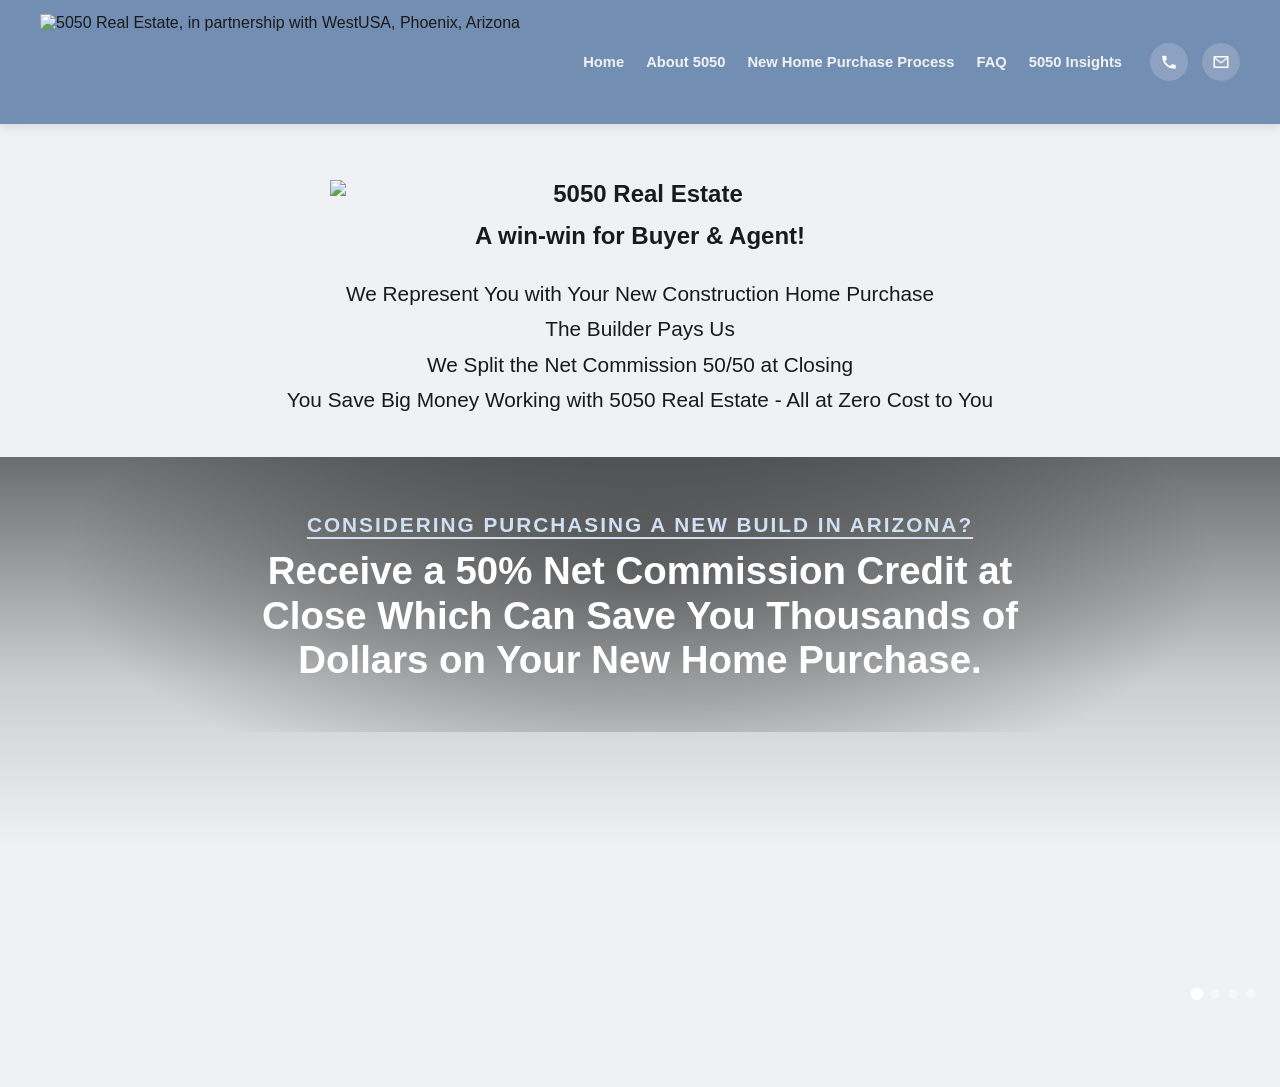
==== index.html @ 5b969cb0 "Add files via upload" ====
<!DOCTYPE html>
<html lang="en">
<head>
<meta charset="UTF-8">
<meta name="viewport" content="width=device-width, initial-scale=1.0">
<title>5050 Real Estate | Save Thousands on Your New Construction Home | Phoenix, AZ</title>
<meta name="description" content="5050 Real Estate helps Phoenix-area buyers save thousands on new construction homes. Full-time, local, and always available.">
<style>
  :root {
    --brand-blue: #728EB2;
    --brand-blue-dark: #56728F;
    --headline-blue: #718EB0;
    --subtext-blue: #7A93B5;
    --cta-red: #C42A22;
    --cta-red-dark: #A32219;
    --ink: #1A1A1A;
    --white: #FFFFFF;
    --page-bg: #EFF1F4;
    --max-width: 1240px;
  }

  * { box-sizing: border-box; margin: 0; padding: 0; }

  body {
    font-family: 'Segoe UI', Arial, Helvetica, sans-serif;
    color: var(--ink);
    background: var(--page-bg);
  }

  a { text-decoration: none; color: inherit; }

  /* ---------- HEADER ---------- */
  .header-wrap {
    padding: 0;
  }

  header {
    max-width: none;
    margin: 0;
    background: var(--brand-blue);
    border-radius: 0;
    display: flex;
    align-items: center;
    justify-content: space-between;
    padding: 14px 40px;
    box-shadow: 0 2px 10px rgba(0,0,0,0.12);
  }

  .logo-block img.badge {
    height: 96px;
    display: block;
  }

  .header-right {
    display: flex;
    align-items: center;
    gap: 28px;
  }

  nav {
    display: flex;
    gap: 22px;
    font-size: 0.92rem;
    font-weight: 700;
    color: var(--white);
    flex-wrap: wrap;
  }

  nav a { white-space: nowrap; opacity: 0.9; transition: opacity 0.2s; }
  nav a:hover, nav a:focus-visible { opacity: 1; text-decoration: underline; }

  .contact-icons {
    display: flex;
    gap: 14px;
  }

  .contact-icons a {
    width: 38px;
    height: 38px;
    border-radius: 50%;
    background: rgba(255,255,255,0.18);
    display: flex;
    align-items: center;
    justify-content: center;
    transition: background 0.2s;
  }

  .contact-icons a:hover, .contact-icons a:focus-visible {
    background: rgba(255,255,255,0.32);
  }

  .contact-icons svg {
    width: 18px;
    height: 18px;
    fill: var(--white);
  }

  /* ---------- HERO HEADLINE ---------- */
  .hero-text {
    max-width: var(--max-width);
    margin: 56px auto 40px;
    text-align: center;
    padding: 0 20px;
  }

  h1 img.wordmark {
    max-width: min(100%, 620px);
    height: auto;
    display: block;
    margin: 0 auto;
  }

  .hero-subline {
    margin-top: 14px;
    font-size: clamp(1.1rem, 2.4vw, 1.5rem);
    color: var(--ink);
    font-weight: 700;
  }

  .hero-tagline {
    margin-top: 26px;
    font-size: clamp(1rem, 2vw, 1.3rem);
    color: var(--ink);
    font-weight: 500;
    line-height: 1.7;
  }

  .trust-list {
    max-width: 620px;
    margin: 34px auto 0;
    padding: 22px 0;
    border-top: 1px solid #D7DEE7;
    border-bottom: 1px solid #D7DEE7;
  }

  .trust-list p {
    font-size: clamp(0.85rem, 1.5vw, 1.05rem);
    font-weight: 800;
    letter-spacing: 2px;
    text-transform: uppercase;
    color: var(--ink);
    line-height: 2.1;
  }

  .cta-button {
    display: inline-flex;
    align-items: center;
    gap: 10px;
    margin-top: 34px;
    background: var(--cta-red);
    color: var(--white);
    font-weight: 800;
    font-size: 1.15rem;
    letter-spacing: 0.5px;
    padding: 18px 34px;
    border-radius: 8px;
    box-shadow: 0 8px 20px rgba(196, 42, 34, 0.3);
    transition: transform 0.15s, box-shadow 0.15s, background 0.15s;
  }

  .cta-button:hover, .cta-button:focus-visible {
    background: var(--cta-red-dark);
    transform: translateY(-2px);
    box-shadow: 0 10px 24px rgba(196, 42, 34, 0.4);
  }

  .cta-button svg {
    width: 20px;
    height: 20px;
    fill: var(--white);
  }

  /* ---------- CAROUSEL ---------- */
  .carousel {
    position: relative;
    width: 100%;
    max-width: none;
    margin: 0 0 70px;
    height: min(50vw, 560px);
    min-height: 320px;
    overflow: hidden;
  }

  .slide {
    position: absolute;
    inset: 0;
    display: flex;
    align-items: flex-start;
    justify-content: center;
    opacity: 0;
    transition: opacity 1s ease-in-out;
  }

  .slide.active { opacity: 1; }

  .slide-bg {
    position: absolute;
    inset: 0;
    background-size: cover;
    background-position: center;
  }

  .slide-overlay {
    position: absolute;
    inset: 0;
    background: linear-gradient(to bottom, rgba(0,0,0,0.55) 0%, rgba(0,0,0,0.15) 40%, rgba(0,0,0,0) 70%);
  }

  .slide-caption {
    position: relative;
    z-index: 2;
    color: var(--white);
    padding: 56px 48px 40px;
    max-width: 900px;
    text-align: center;
  }

  .slide-caption::before {
    content: "";
    position: absolute;
    z-index: -1;
    left: 50%;
    top: -60px;
    transform: translateX(-50%);
    width: min(140%, 1200px);
    height: calc(100% + 60px);
    background: radial-gradient(ellipse 60% 90% at center, rgba(0,0,0,0.4) 0%, rgba(0,0,0,0.22) 45%, rgba(0,0,0,0) 80%);
  }

  .slide-caption .eyebrow {
    text-transform: uppercase;
    letter-spacing: 2px;
    font-size: clamp(1rem, 2vw, 1.3rem);
    font-weight: 800;
    color: #CFE0F2;
    margin-bottom: 12px;
    display: block;
    text-decoration: underline;
    text-underline-offset: 5px;
  }

  .slide-caption h2 {
    font-size: clamp(1.6rem, 3.4vw, 2.4rem);
    font-weight: 800;
    line-height: 1.15;
    margin-bottom: 10px;
  }

  .slide-caption p {
    font-size: clamp(0.95rem, 1.6vw, 1.1rem);
    color: #E8EEF6;
    font-weight: 500;
  }

  .carousel-dots {
    position: absolute;
    bottom: 18px;
    right: 24px;
    z-index: 3;
    display: flex;
    gap: 8px;
  }

  .carousel-dots button {
    width: 10px;
    height: 10px;
    border-radius: 50%;
    border: none;
    background: rgba(255,255,255,0.45);
    cursor: pointer;
    padding: 0;
    transition: background 0.2s, transform 0.2s;
  }

  .carousel-dots button.active {
    background: var(--white);
    transform: scale(1.25);
  }

  @media (max-width: 900px) {
    header {
      flex-wrap: wrap;
      row-gap: 12px;
      padding: 14px 20px;
    }
    .header-right { width: 100%; justify-content: space-between; }
    nav { display: none; } /* simple starting point: full nav can move into a menu button later */
  }
</style>
</head>
<body>

<div class="header-wrap">
  <header>
    <div class="logo-block">
      <img class="badge" src="assets/header-badge.png" alt="5050 Real Estate, in partnership with WestUSA, Phoenix, Arizona">
    </div>

    <div class="header-right">
      <nav aria-label="Primary">
        <a href="index.html">Home</a>
        <a href="about.html">About 5050</a>
        <a href="new-home-purchase-process.html">New Home Purchase Process</a>
        <a href="faq.html">FAQ</a>
        <a href="insights.html">5050 Insights</a>
      </nav>

      <div class="contact-icons">
        <a href="tel:+16235550150" aria-label="Call 5050 Real Estate">
          <svg viewBox="0 0 24 24"><path d="M6.6 10.8c1.4 2.8 3.8 5.1 6.6 6.6l2.2-2.2c.3-.3.7-.4 1-.2 1.1.4 2.3.6 3.6.6.6 0 1 .4 1 1V20c0 .6-.4 1-1 1C10.4 21 3 13.6 3 4.5c0-.6.4-1 1-1h3.5c.6 0 1 .4 1 1 0 1.3.2 2.5.6 3.6.1.4 0 .8-.2 1L6.6 10.8z"/></svg>
        </a>
        <a href="mailto:info@5050realestate.com" aria-label="Email 5050 Real Estate">
          <svg viewBox="0 0 24 24"><path d="M2 5.5C2 4.7 2.7 4 3.5 4h17c.8 0 1.5.7 1.5 1.5v13c0 .8-.7 1.5-1.5 1.5h-17c-.8 0-1.5-.7-1.5-1.5v-13zm2.1.5 7.9 6 7.9-6H4.1zM20 7.9l-7.6 5.8a1 1 0 0 1-1.2 0L4 7.9V18h16V7.9z"/></svg>
        </a>
      </div>
    </div>
  </header>
</div>

<section class="hero-text">
  <h1><img class="wordmark" src="assets/wordmark-5050-realestate.png" alt="5050 Real Estate"></h1>
  <p class="hero-subline">A win-win for Buyer &amp; Agent!</p>

  <div class="hero-tagline">
    We Represent You with Your New Construction Home Purchase<br>
    The Builder Pays Us<br>
    We Split the Net Commission 50/50 at Closing<br>
    You Save Big Money Working with 5050 Real Estate - All at Zero Cost to You
  </div>
</section>

<section class="carousel" id="carousel" aria-roledescription="carousel" aria-label="Why choose 5050 Real Estate">

  <div class="slide active">
    <div class="slide-bg" style="background-image:url('assets/hero-community-aerial.jpg')"></div>
    <div class="slide-overlay"></div>
    <div class="slide-caption">
      <span class="eyebrow">Considering Purchasing a New Build in Arizona?</span>
      <h2>Receive a 50% Net Commission Credit at Close Which Can Save You Thousands of Dollars on Your New Home Purchase.</h2>
    </div>
  </div>

  <div class="slide">
    <div class="slide-bg" style="background-image:url('assets/hero-framing-exterior.jpg')"></div>
    <div class="slide-overlay"></div>
    <div class="slide-caption">
      <span class="eyebrow">You're In Control of Your Commission Credit Savings</span>
      <h2>Use Your Commission Credit to Reduce Your Overall Cost or Apply It Towards Builder Upgrades.</h2>
    </div>
  </div>

  <div class="slide">
    <div class="slide-bg" style="background-image:url('assets/hero-framing-interior.jpg')"></div>
    <div class="slide-overlay"></div>
    <div class="slide-caption">
      <span class="eyebrow">Built-In Buyer Rebate</span>
      <h2>Don't Overpay! Get Commission Credit at Closing.</h2>
    </div>
  </div>

  <div class="slide">
    <div class="slide-bg" style="background-image:url('assets/hero-living-room.jpg')"></div>
    <div class="slide-overlay"></div>
    <div class="slide-caption">
      <span class="eyebrow">A Win-Win! Buy a Brand New Home and Save!</span>
      <h2>Part of our commission goes back to you. Enjoy Your Beautiful Brand New Home Knowing You Got a Great Deal.</h2>
    </div>
  </div>

  <div class="carousel-dots" id="carousel-dots"></div>
</section>

<script>
  (function () {
    const slides = document.querySelectorAll('.slide');
    const dotsWrap = document.getElementById('carousel-dots');
    let current = 0;
    const interval = 5000;
    let timer;

    slides.forEach((_, i) => {
      const dot = document.createElement('button');
      dot.setAttribute('aria-label', 'Show slide ' + (i + 1));
      if (i === 0) dot.classList.add('active');
      dot.addEventListener('click', () => goTo(i));
      dotsWrap.appendChild(dot);
    });

    const dots = dotsWrap.querySelectorAll('button');

    function goTo(index) {
      slides[current].classList.remove('active');
      dots[current].classList.remove('active');
      current = index;
      slides[current].classList.add('active');
      dots[current].classList.add('active');
      resetTimer();
    }

    function next() {
      goTo((current + 1) % slides.length);
    }

    function resetTimer() {
      clearInterval(timer);
      timer = setInterval(next, interval);
    }

    resetTimer();
  })();
</script>

</body>
</html>
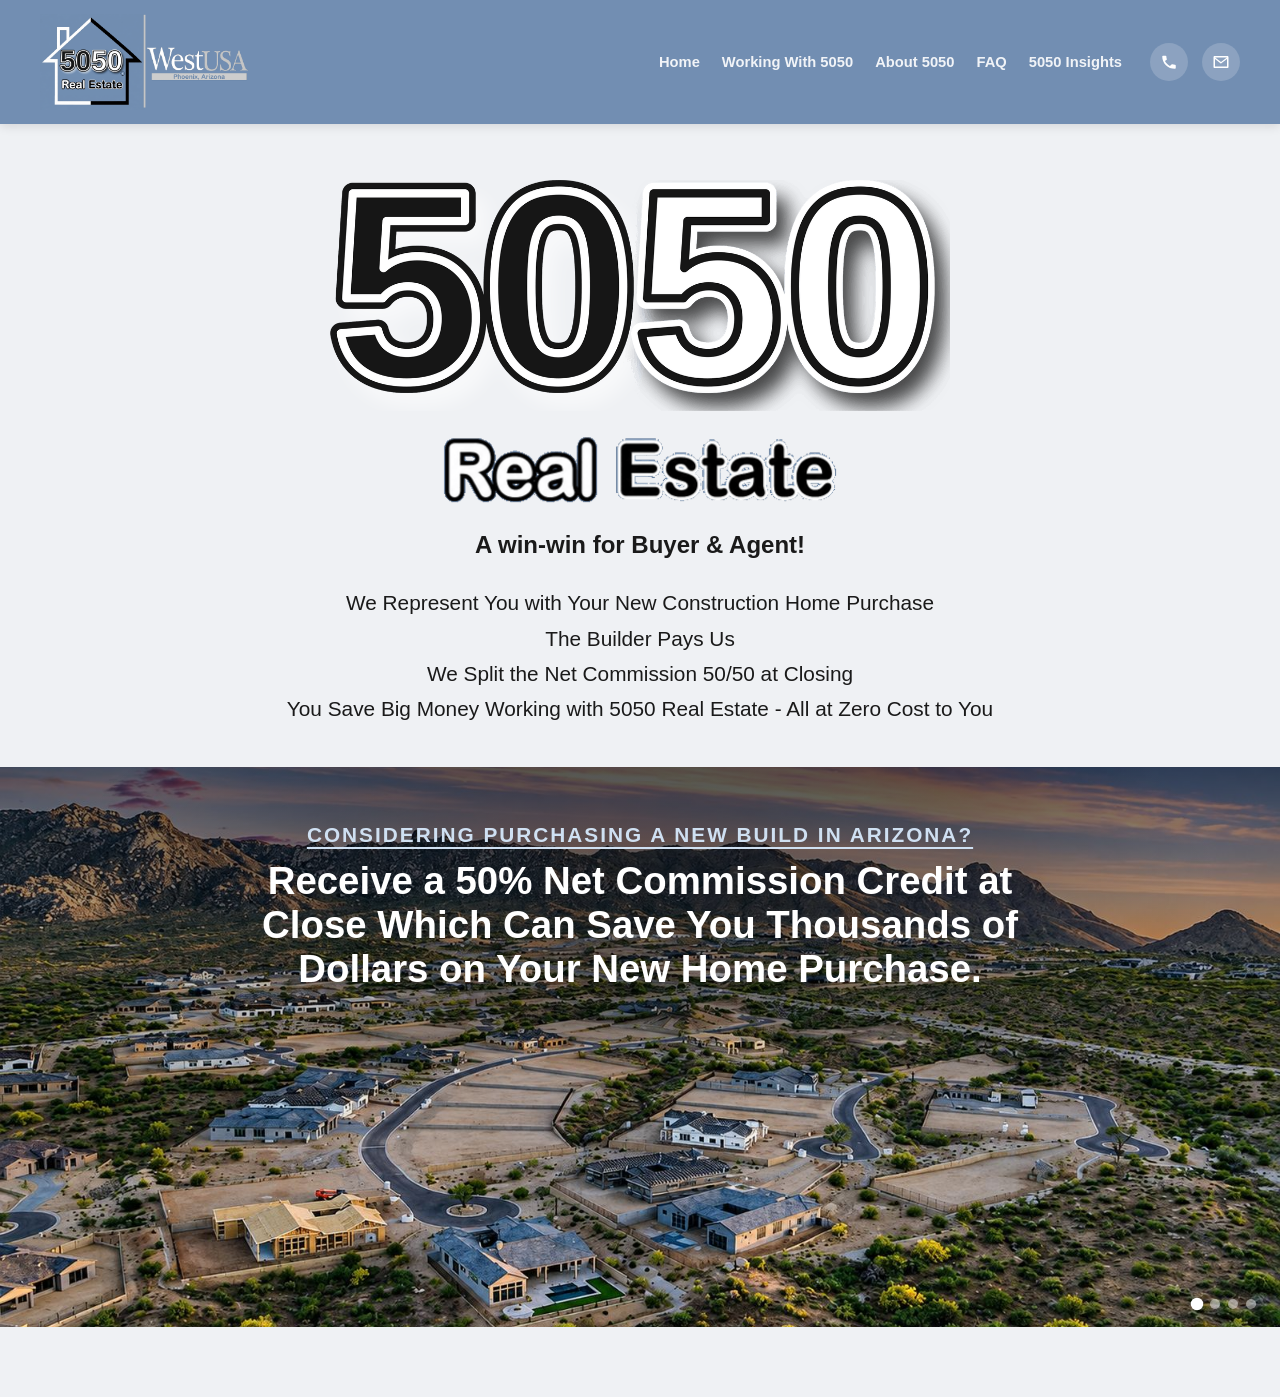
==== commit c7eaccbf: "Add files via upload" ====
--- a/index.html
+++ b/index.html
@@ -95,6 +95,58 @@
     fill: var(--white);
   }
 
+  .menu-toggle {
+    display: none;
+    width: 38px;
+    height: 38px;
+    border-radius: 50%;
+    background: rgba(255,255,255,0.18);
+    border: none;
+    cursor: pointer;
+    align-items: center;
+    justify-content: center;
+    transition: background 0.2s;
+  }
+
+  .menu-toggle:hover, .menu-toggle:focus-visible {
+    background: rgba(255,255,255,0.32);
+  }
+
+  .menu-toggle svg {
+    width: 20px;
+    height: 20px;
+    fill: var(--white);
+  }
+
+  .mobile-nav {
+    display: none;
+    background: var(--brand-blue-dark);
+    overflow: hidden;
+    max-height: 0;
+    transition: max-height 0.25s ease;
+  }
+
+  .mobile-nav.open {
+    max-height: 400px;
+  }
+
+  .mobile-nav nav {
+    display: flex;
+    flex-direction: column;
+    gap: 0;
+    padding: 6px 20px 14px;
+  }
+
+  .mobile-nav nav a {
+    color: var(--white);
+    font-weight: 700;
+    font-size: 1rem;
+    padding: 12px 4px;
+    border-bottom: 1px solid rgba(255,255,255,0.15);
+  }
+
+  .mobile-nav nav a:last-child { border-bottom: none; }
+
   /* ---------- HERO HEADLINE ---------- */
   .hero-text {
     max-width: var(--max-width);
@@ -123,6 +175,7 @@
     color: var(--ink);
     font-weight: 500;
     line-height: 1.7;
+    list-style: none;
   }
 
   .trust-list {
@@ -279,12 +332,32 @@
 
   @media (max-width: 900px) {
     header {
-      flex-wrap: wrap;
-      row-gap: 12px;
-      padding: 14px 20px;
-    }
-    .header-right { width: 100%; justify-content: space-between; }
-    nav { display: none; } /* simple starting point: full nav can move into a menu button later */
+      padding: 10px 16px;
+    }
+    .logo-block img.badge {
+      height: 52px;
+    }
+    .header-right {
+      gap: 10px;
+    }
+    nav { display: none; } /* desktop inline nav hidden; replaced by mobile-nav dropdown */
+    .menu-toggle { display: flex; }
+    .mobile-nav { display: block; }
+
+    .hero-tagline {
+      list-style: disc;
+      text-align: left;
+      max-width: 360px;
+      margin-left: auto;
+      margin-right: auto;
+      padding-left: 1.3em;
+    }
+    .hero-tagline li {
+      margin-bottom: 8px;
+    }
+    .hero-tagline li::marker {
+      color: var(--brand-blue);
+    }
   }
 </style>
 </head>
@@ -299,8 +372,8 @@
     <div class="header-right">
       <nav aria-label="Primary">
         <a href="index.html">Home</a>
+        <a href="working-with-5050.html">Working With 5050</a>
         <a href="about.html">About 5050</a>
-        <a href="new-home-purchase-process.html">New Home Purchase Process</a>
         <a href="faq.html">FAQ</a>
         <a href="insights.html">5050 Insights</a>
       </nav>
@@ -313,20 +386,34 @@
           <svg viewBox="0 0 24 24"><path d="M2 5.5C2 4.7 2.7 4 3.5 4h17c.8 0 1.5.7 1.5 1.5v13c0 .8-.7 1.5-1.5 1.5h-17c-.8 0-1.5-.7-1.5-1.5v-13zm2.1.5 7.9 6 7.9-6H4.1zM20 7.9l-7.6 5.8a1 1 0 0 1-1.2 0L4 7.9V18h16V7.9z"/></svg>
         </a>
       </div>
+
+      <button class="menu-toggle" id="menu-toggle" aria-label="Open menu" aria-expanded="false" aria-controls="mobile-nav">
+        <svg viewBox="0 0 24 24" id="menu-icon"><path d="M3 6h18v2H3V6zm0 5h18v2H3v-2zm0 5h18v2H3v-2z"/></svg>
+      </button>
     </div>
   </header>
+
+  <div class="mobile-nav" id="mobile-nav">
+    <nav aria-label="Mobile Primary">
+      <a href="index.html">Home</a>
+      <a href="working-with-5050.html">Working With 5050</a>
+      <a href="about.html">About 5050</a>
+      <a href="faq.html">FAQ</a>
+      <a href="insights.html">5050 Insights</a>
+    </nav>
+  </div>
 </div>
 
 <section class="hero-text">
   <h1><img class="wordmark" src="assets/wordmark-5050-realestate.png" alt="5050 Real Estate"></h1>
   <p class="hero-subline">A win-win for Buyer &amp; Agent!</p>
 
-  <div class="hero-tagline">
-    We Represent You with Your New Construction Home Purchase<br>
-    The Builder Pays Us<br>
-    We Split the Net Commission 50/50 at Closing<br>
-    You Save Big Money Working with 5050 Real Estate - All at Zero Cost to You
-  </div>
+  <ul class="hero-tagline">
+    <li>We Represent You with Your New Construction Home Purchase</li>
+    <li>The Builder Pays Us</li>
+    <li>We Split the Net Commission 50/50 at Closing</li>
+    <li>You Save Big Money Working with 5050 Real Estate - All at Zero Cost to You</li>
+  </ul>
 </section>
 
 <section class="carousel" id="carousel" aria-roledescription="carousel" aria-label="Why choose 5050 Real Estate">
@@ -372,6 +459,30 @@
 
 <script>
   (function () {
+    const toggle = document.getElementById('menu-toggle');
+    const mobileNav = document.getElementById('mobile-nav');
+    const menuIcon = document.getElementById('menu-icon');
+    const hamburgerPath = "M3 6h18v2H3V6zm0 5h18v2H3v-2zm0 5h18v2H3v-2z";
+    const closePath = "M6.4 4.9 4.9 6.4 10.6 12l-5.7 5.6 1.5 1.5L12 13.4l5.6 5.7 1.5-1.5L13.4 12l5.7-5.6-1.5-1.5L12 10.6z";
+
+    toggle.addEventListener('click', () => {
+      const isOpen = mobileNav.classList.toggle('open');
+      toggle.setAttribute('aria-expanded', isOpen ? 'true' : 'false');
+      menuIcon.querySelector('path').setAttribute('d', isOpen ? closePath : hamburgerPath);
+    });
+
+    mobileNav.querySelectorAll('a').forEach(link => {
+      link.addEventListener('click', () => {
+        mobileNav.classList.remove('open');
+        toggle.setAttribute('aria-expanded', 'false');
+        menuIcon.querySelector('path').setAttribute('d', hamburgerPath);
+      });
+    });
+  })();
+</script>
+
+<script>
+  (function () {
     const slides = document.querySelectorAll('.slide');
     const dotsWrap = document.getElementById('carousel-dots');
     let current = 0;
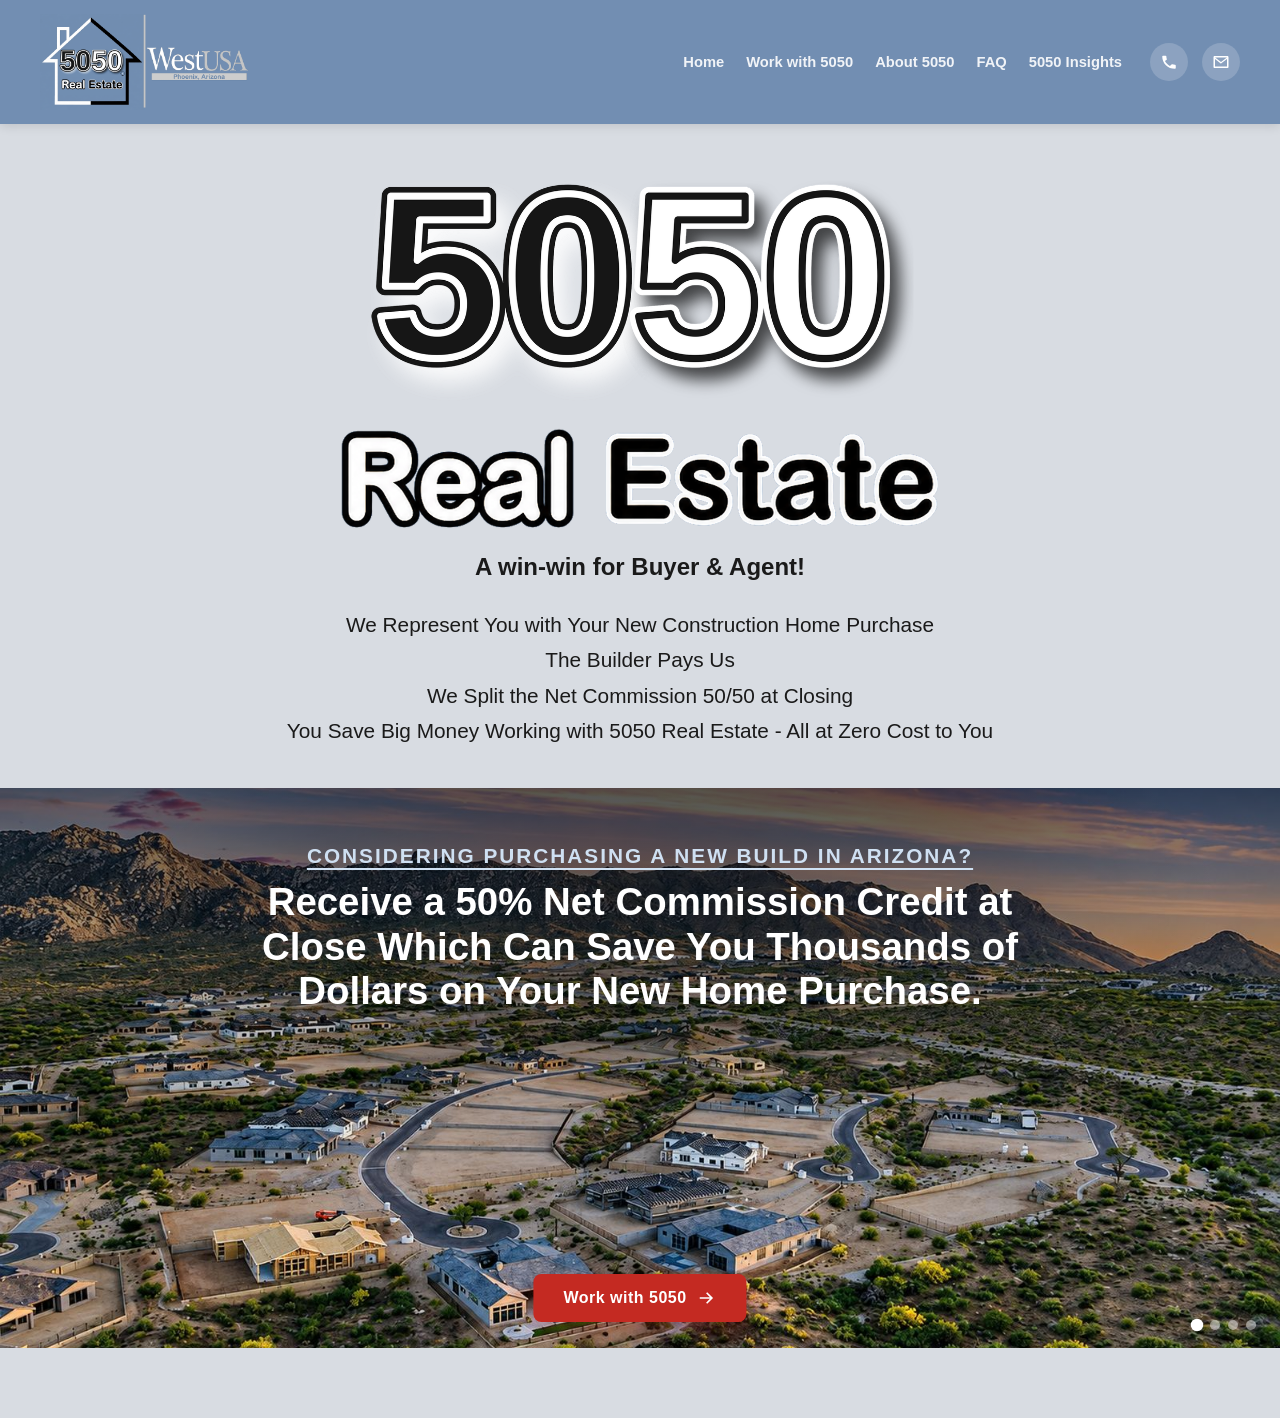
==== commit e409afd4: "Add files via upload" ====
--- a/index.html
+++ b/index.html
@@ -15,7 +15,7 @@
     --cta-red-dark: #A32219;
     --ink: #1A1A1A;
     --white: #FFFFFF;
-    --page-bg: #EFF1F4;
+    --page-bg: #D8DCE2;
     --max-width: 1240px;
   }
 
@@ -223,6 +223,21 @@
     fill: var(--white);
   }
 
+  .slide-cta {
+    position: absolute;
+    z-index: 3;
+    left: 50%;
+    bottom: 26px;
+    transform: translateX(-50%);
+    margin-top: 0;
+    padding: 14px 30px;
+    font-size: 1rem;
+  }
+
+  .slide-cta:hover, .slide-cta:focus-visible {
+    transform: translateX(-50%) translateY(-2px);
+  }
+
   /* ---------- CAROUSEL ---------- */
   .carousel {
     position: relative;
@@ -372,7 +387,7 @@
     <div class="header-right">
       <nav aria-label="Primary">
         <a href="index.html">Home</a>
-        <a href="working-with-5050.html">Working With 5050</a>
+        <a href="working-with-5050.html">Work with 5050</a>
         <a href="about.html">About 5050</a>
         <a href="faq.html">FAQ</a>
         <a href="insights.html">5050 Insights</a>
@@ -396,7 +411,7 @@
   <div class="mobile-nav" id="mobile-nav">
     <nav aria-label="Mobile Primary">
       <a href="index.html">Home</a>
-      <a href="working-with-5050.html">Working With 5050</a>
+      <a href="working-with-5050.html">Work with 5050</a>
       <a href="about.html">About 5050</a>
       <a href="faq.html">FAQ</a>
       <a href="insights.html">5050 Insights</a>
@@ -425,33 +440,49 @@
       <span class="eyebrow">Considering Purchasing a New Build in Arizona?</span>
       <h2>Receive a 50% Net Commission Credit at Close Which Can Save You Thousands of Dollars on Your New Home Purchase.</h2>
     </div>
+    <a href="working-with-5050.html" class="cta-button slide-cta">
+      Work with 5050
+      <svg viewBox="0 0 24 24"><path d="M13 5l7 7-7 7-1.4-1.4L16.2 13H4v-2h12.2l-4.6-4.6z"/></svg>
+    </a>
   </div>
 
   <div class="slide">
-    <div class="slide-bg" style="background-image:url('assets/hero-framing-exterior.jpg')"></div>
+    <div class="slide-bg" data-bg="assets/hero-framing-exterior.jpg"></div>
     <div class="slide-overlay"></div>
     <div class="slide-caption">
       <span class="eyebrow">You're In Control of Your Commission Credit Savings</span>
       <h2>Use Your Commission Credit to Reduce Your Overall Cost or Apply It Towards Builder Upgrades.</h2>
     </div>
+    <a href="working-with-5050.html" class="cta-button slide-cta">
+      Work with 5050
+      <svg viewBox="0 0 24 24"><path d="M13 5l7 7-7 7-1.4-1.4L16.2 13H4v-2h12.2l-4.6-4.6z"/></svg>
+    </a>
   </div>
 
   <div class="slide">
-    <div class="slide-bg" style="background-image:url('assets/hero-framing-interior.jpg')"></div>
+    <div class="slide-bg" data-bg="assets/hero-framing-interior.jpg"></div>
     <div class="slide-overlay"></div>
     <div class="slide-caption">
       <span class="eyebrow">Built-In Buyer Rebate</span>
       <h2>Don't Overpay! Get Commission Credit at Closing.</h2>
     </div>
+    <a href="working-with-5050.html" class="cta-button slide-cta">
+      Work with 5050
+      <svg viewBox="0 0 24 24"><path d="M13 5l7 7-7 7-1.4-1.4L16.2 13H4v-2h12.2l-4.6-4.6z"/></svg>
+    </a>
   </div>
 
   <div class="slide">
-    <div class="slide-bg" style="background-image:url('assets/hero-living-room.jpg')"></div>
+    <div class="slide-bg" data-bg="assets/hero-living-room.jpg"></div>
     <div class="slide-overlay"></div>
     <div class="slide-caption">
       <span class="eyebrow">A Win-Win! Buy a Brand New Home and Save!</span>
       <h2>Part of our commission goes back to you. Enjoy Your Beautiful Brand New Home Knowing You Got a Great Deal.</h2>
     </div>
+    <a href="working-with-5050.html" class="cta-button slide-cta">
+      Work with 5050
+      <svg viewBox="0 0 24 24"><path d="M13 5l7 7-7 7-1.4-1.4L16.2 13H4v-2h12.2l-4.6-4.6z"/></svg>
+    </a>
   </div>
 
   <div class="carousel-dots" id="carousel-dots"></div>
@@ -489,6 +520,14 @@
     const interval = 5000;
     let timer;
 
+    function loadSlideBg(slide) {
+      if (!slide) return;
+      const bg = slide.querySelector('.slide-bg');
+      if (bg && bg.dataset.bg && !bg.style.backgroundImage) {
+        bg.style.backgroundImage = "url('" + bg.dataset.bg + "')";
+      }
+    }
+
     slides.forEach((_, i) => {
       const dot = document.createElement('button');
       dot.setAttribute('aria-label', 'Show slide ' + (i + 1));
@@ -505,6 +544,8 @@
       current = index;
       slides[current].classList.add('active');
       dots[current].classList.add('active');
+      loadSlideBg(slides[current]);
+      loadSlideBg(slides[(current + 1) % slides.length]); // preload the next slide so it's ready before its turn
       resetTimer();
     }
 
@@ -517,6 +558,9 @@
       timer = setInterval(next, interval);
     }
 
+    // slide 0 loads eagerly (it's the initial hero image); preload slide 1 right away since it's next in 5s
+    loadSlideBg(slides[1]);
+
     resetTimer();
   })();
 </script>
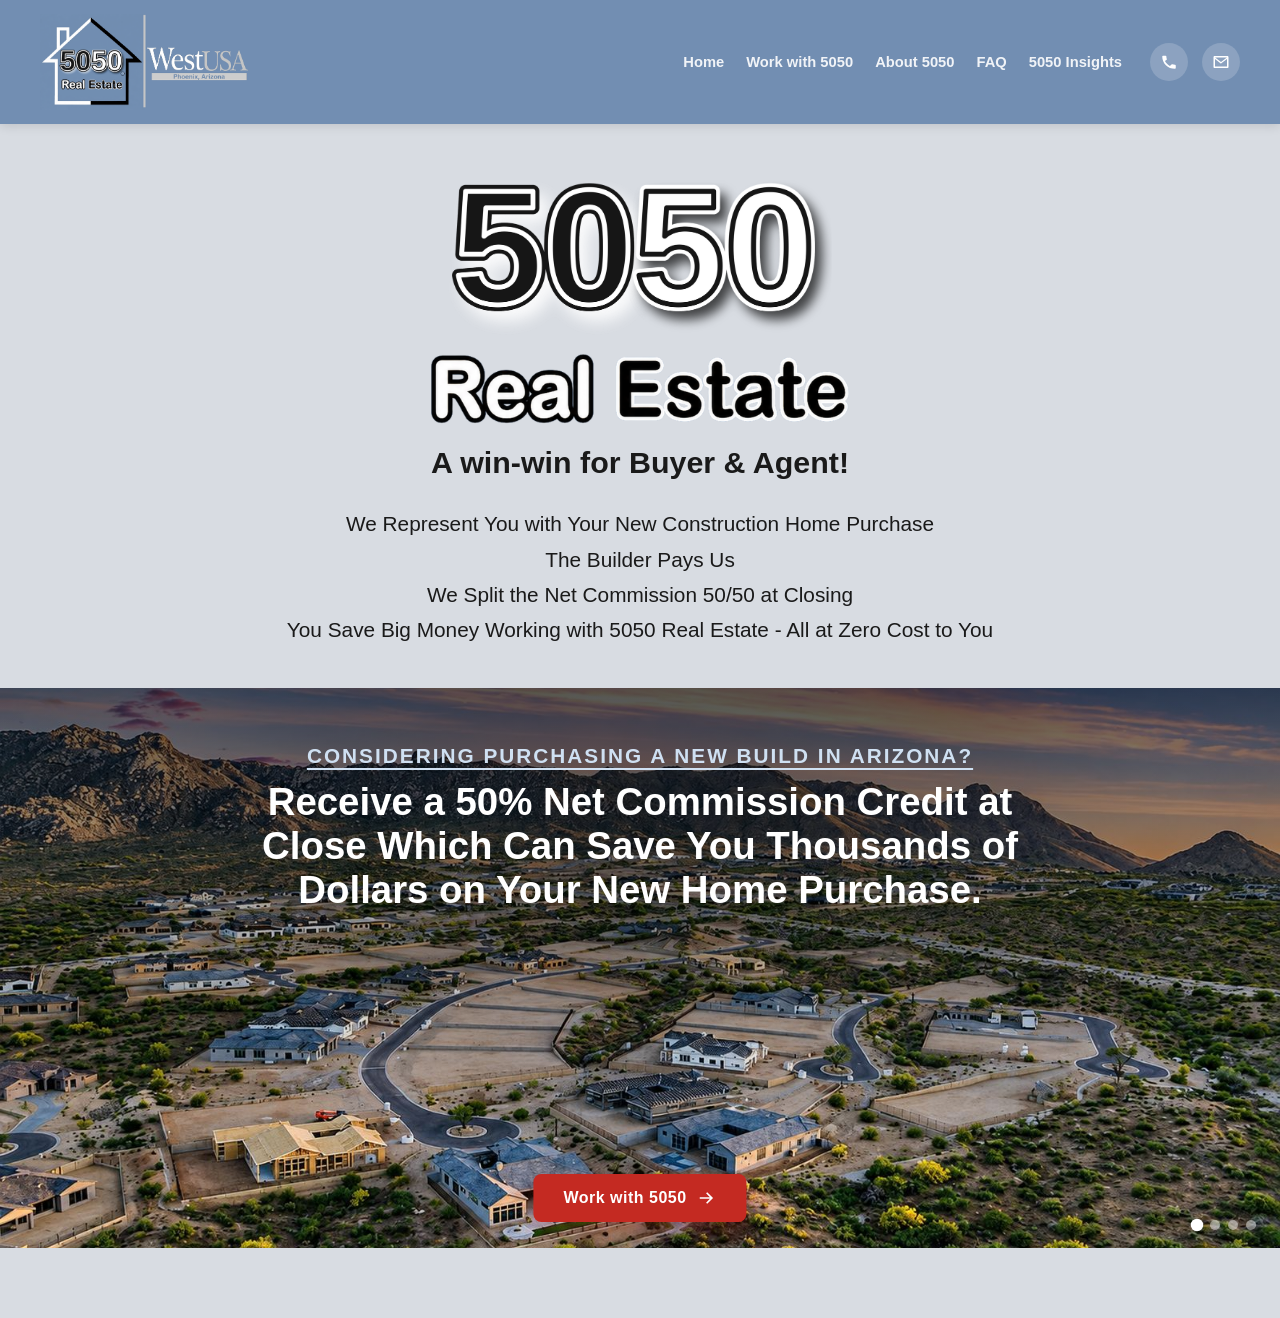
==== commit 1beece05: "Add files via upload" ====
--- a/index.html
+++ b/index.html
@@ -3,150 +3,21 @@
 <head>
 <meta charset="UTF-8">
 <meta name="viewport" content="width=device-width, initial-scale=1.0">
+<link rel="stylesheet" href="style.css">
 <title>5050 Real Estate | Save Thousands on Your New Construction Home | Phoenix, AZ</title>
 <meta name="description" content="5050 Real Estate helps Phoenix-area buyers save thousands on new construction homes. Full-time, local, and always available.">
+<link rel="canonical" href="https://www.5050realestate.com/">
+<meta property="og:type" content="website">
+<meta property="og:site_name" content="5050 Real Estate">
+<meta property="og:title" content="5050 Real Estate | Save Thousands on Your New Construction Home | Phoenix, AZ">
+<meta property="og:description" content="5050 Real Estate helps Phoenix-area buyers save thousands on new construction homes. Full-time, local, and always available.">
+<meta property="og:url" content="https://www.5050realestate.com/">
+<meta property="og:image" content="https://www.5050realestate.com/assets/og-image.jpg">
+<meta name="twitter:card" content="summary_large_image">
+<meta name="twitter:title" content="5050 Real Estate | Save Thousands on Your New Construction Home | Phoenix, AZ">
+<meta name="twitter:description" content="5050 Real Estate helps Phoenix-area buyers save thousands on new construction homes. Full-time, local, and always available.">
+<meta name="twitter:image" content="https://www.5050realestate.com/assets/og-image.jpg">
 <style>
-  :root {
-    --brand-blue: #728EB2;
-    --brand-blue-dark: #56728F;
-    --headline-blue: #718EB0;
-    --subtext-blue: #7A93B5;
-    --cta-red: #C42A22;
-    --cta-red-dark: #A32219;
-    --ink: #1A1A1A;
-    --white: #FFFFFF;
-    --page-bg: #D8DCE2;
-    --max-width: 1240px;
-  }
-
-  * { box-sizing: border-box; margin: 0; padding: 0; }
-
-  body {
-    font-family: 'Segoe UI', Arial, Helvetica, sans-serif;
-    color: var(--ink);
-    background: var(--page-bg);
-  }
-
-  a { text-decoration: none; color: inherit; }
-
-  /* ---------- HEADER ---------- */
-  .header-wrap {
-    padding: 0;
-  }
-
-  header {
-    max-width: none;
-    margin: 0;
-    background: var(--brand-blue);
-    border-radius: 0;
-    display: flex;
-    align-items: center;
-    justify-content: space-between;
-    padding: 14px 40px;
-    box-shadow: 0 2px 10px rgba(0,0,0,0.12);
-  }
-
-  .logo-block img.badge {
-    height: 96px;
-    display: block;
-  }
-
-  .header-right {
-    display: flex;
-    align-items: center;
-    gap: 28px;
-  }
-
-  nav {
-    display: flex;
-    gap: 22px;
-    font-size: 0.92rem;
-    font-weight: 700;
-    color: var(--white);
-    flex-wrap: wrap;
-  }
-
-  nav a { white-space: nowrap; opacity: 0.9; transition: opacity 0.2s; }
-  nav a:hover, nav a:focus-visible { opacity: 1; text-decoration: underline; }
-
-  .contact-icons {
-    display: flex;
-    gap: 14px;
-  }
-
-  .contact-icons a {
-    width: 38px;
-    height: 38px;
-    border-radius: 50%;
-    background: rgba(255,255,255,0.18);
-    display: flex;
-    align-items: center;
-    justify-content: center;
-    transition: background 0.2s;
-  }
-
-  .contact-icons a:hover, .contact-icons a:focus-visible {
-    background: rgba(255,255,255,0.32);
-  }
-
-  .contact-icons svg {
-    width: 18px;
-    height: 18px;
-    fill: var(--white);
-  }
-
-  .menu-toggle {
-    display: none;
-    width: 38px;
-    height: 38px;
-    border-radius: 50%;
-    background: rgba(255,255,255,0.18);
-    border: none;
-    cursor: pointer;
-    align-items: center;
-    justify-content: center;
-    transition: background 0.2s;
-  }
-
-  .menu-toggle:hover, .menu-toggle:focus-visible {
-    background: rgba(255,255,255,0.32);
-  }
-
-  .menu-toggle svg {
-    width: 20px;
-    height: 20px;
-    fill: var(--white);
-  }
-
-  .mobile-nav {
-    display: none;
-    background: var(--brand-blue-dark);
-    overflow: hidden;
-    max-height: 0;
-    transition: max-height 0.25s ease;
-  }
-
-  .mobile-nav.open {
-    max-height: 400px;
-  }
-
-  .mobile-nav nav {
-    display: flex;
-    flex-direction: column;
-    gap: 0;
-    padding: 6px 20px 14px;
-  }
-
-  .mobile-nav nav a {
-    color: var(--white);
-    font-weight: 700;
-    font-size: 1rem;
-    padding: 12px 4px;
-    border-bottom: 1px solid rgba(255,255,255,0.15);
-  }
-
-  .mobile-nav nav a:last-child { border-bottom: none; }
-
   /* ---------- HERO HEADLINE ---------- */
   .hero-text {
     max-width: var(--max-width);
@@ -156,7 +27,7 @@
   }
 
   h1 img.wordmark {
-    max-width: min(100%, 620px);
+    max-width: min(100%, 434px);
     height: auto;
     display: block;
     margin: 0 auto;
@@ -164,9 +35,9 @@
 
   .hero-subline {
     margin-top: 14px;
-    font-size: clamp(1.1rem, 2.4vw, 1.5rem);
+    font-size: clamp(1.4rem, 3vw, 1.9rem);
     color: var(--ink);
-    font-weight: 700;
+    font-weight: 800;
   }
 
   .hero-tagline {
@@ -290,9 +161,9 @@
     left: 50%;
     top: -60px;
     transform: translateX(-50%);
-    width: min(140%, 1200px);
-    height: calc(100% + 60px);
-    background: radial-gradient(ellipse 60% 90% at center, rgba(0,0,0,0.4) 0%, rgba(0,0,0,0.22) 45%, rgba(0,0,0,0) 80%);
+    width: min(160%, 1400px);
+    height: calc(100% + 340px);
+    background: radial-gradient(ellipse 65% 55% at center 30%, rgba(0,0,0,0.42) 0%, rgba(0,0,0,0.26) 35%, rgba(0,0,0,0.1) 60%, rgba(0,0,0,0) 100%);
   }
 
   .slide-caption .eyebrow {
@@ -346,19 +217,6 @@
   }
 
   @media (max-width: 900px) {
-    header {
-      padding: 10px 16px;
-    }
-    .logo-block img.badge {
-      height: 52px;
-    }
-    .header-right {
-      gap: 10px;
-    }
-    nav { display: none; } /* desktop inline nav hidden; replaced by mobile-nav dropdown */
-    .menu-toggle { display: flex; }
-    .mobile-nav { display: block; }
-
     .hero-tagline {
       list-style: disc;
       text-align: left;
@@ -373,6 +231,32 @@
     .hero-tagline li::marker {
       color: var(--brand-blue);
     }
+
+    .carousel {
+      height: auto;
+      min-height: 480px;
+    }
+
+    .slide-caption {
+      padding: 72px 20px 90px;
+    }
+
+    .slide-caption .eyebrow {
+      font-size: 0.95rem;
+    }
+
+    .slide-caption h2 {
+      font-size: 1.5rem;
+    }
+
+    .slide-cta {
+      bottom: 18px;
+      padding: 10px 22px;
+      font-size: 0.9rem;
+      white-space: nowrap;
+      width: max-content;
+      justify-content: center;
+    }
   }
 </style>
 </head>
@@ -387,7 +271,7 @@
     <div class="header-right">
       <nav aria-label="Primary">
         <a href="index.html">Home</a>
-        <a href="working-with-5050.html">Work with 5050</a>
+        <a href="work-with-5050.html">Work with 5050</a>
         <a href="about.html">About 5050</a>
         <a href="faq.html">FAQ</a>
         <a href="insights.html">5050 Insights</a>
@@ -411,7 +295,7 @@
   <div class="mobile-nav" id="mobile-nav">
     <nav aria-label="Mobile Primary">
       <a href="index.html">Home</a>
-      <a href="working-with-5050.html">Work with 5050</a>
+      <a href="work-with-5050.html">Work with 5050</a>
       <a href="about.html">About 5050</a>
       <a href="faq.html">FAQ</a>
       <a href="insights.html">5050 Insights</a>
@@ -440,20 +324,20 @@
       <span class="eyebrow">Considering Purchasing a New Build in Arizona?</span>
       <h2>Receive a 50% Net Commission Credit at Close Which Can Save You Thousands of Dollars on Your New Home Purchase.</h2>
     </div>
-    <a href="working-with-5050.html" class="cta-button slide-cta">
+    <a href="work-with-5050.html" class="cta-button slide-cta">
       Work with 5050
       <svg viewBox="0 0 24 24"><path d="M13 5l7 7-7 7-1.4-1.4L16.2 13H4v-2h12.2l-4.6-4.6z"/></svg>
     </a>
   </div>
 
   <div class="slide">
-    <div class="slide-bg" data-bg="assets/hero-framing-exterior.jpg"></div>
+    <div class="slide-bg" data-bg="assets/hero-framing-exterior.jpg" style="background-position: center 15%;"></div>
     <div class="slide-overlay"></div>
     <div class="slide-caption">
       <span class="eyebrow">You're In Control of Your Commission Credit Savings</span>
       <h2>Use Your Commission Credit to Reduce Your Overall Cost or Apply It Towards Builder Upgrades.</h2>
     </div>
-    <a href="working-with-5050.html" class="cta-button slide-cta">
+    <a href="work-with-5050.html" class="cta-button slide-cta">
       Work with 5050
       <svg viewBox="0 0 24 24"><path d="M13 5l7 7-7 7-1.4-1.4L16.2 13H4v-2h12.2l-4.6-4.6z"/></svg>
     </a>
@@ -466,7 +350,7 @@
       <span class="eyebrow">Built-In Buyer Rebate</span>
       <h2>Don't Overpay! Get Commission Credit at Closing.</h2>
     </div>
-    <a href="working-with-5050.html" class="cta-button slide-cta">
+    <a href="work-with-5050.html" class="cta-button slide-cta">
       Work with 5050
       <svg viewBox="0 0 24 24"><path d="M13 5l7 7-7 7-1.4-1.4L16.2 13H4v-2h12.2l-4.6-4.6z"/></svg>
     </a>
@@ -479,7 +363,7 @@
       <span class="eyebrow">A Win-Win! Buy a Brand New Home and Save!</span>
       <h2>Part of our commission goes back to you. Enjoy Your Beautiful Brand New Home Knowing You Got a Great Deal.</h2>
     </div>
-    <a href="working-with-5050.html" class="cta-button slide-cta">
+    <a href="work-with-5050.html" class="cta-button slide-cta">
       Work with 5050
       <svg viewBox="0 0 24 24"><path d="M13 5l7 7-7 7-1.4-1.4L16.2 13H4v-2h12.2l-4.6-4.6z"/></svg>
     </a>
--- a/style.css
+++ b/style.css
@@ -0,0 +1,246 @@
+/* ===========================================================
+   5050 Real Estate — Shared Site Styles
+   Used by: index.html, work-with-5050.html, about.html, faq.html
+   Page-specific styles (hero, timeline, stats, FAQ accordion, etc.)
+   remain in each page's own <style> block.
+   =========================================================== */
+
+:root {
+  --brand-blue: #728EB2;
+  --brand-blue-dark: #56728F;
+  --headline-blue: #718EB0;
+  --subtext-blue: #7A93B5;
+  --cta-red: #C42A22;
+  --cta-red-dark: #A32219;
+  --ink: #1A1A1A;
+  --white: #FFFFFF;
+  --page-bg: #D8DCE2;
+  --max-width: 1240px;
+}
+
+* { box-sizing: border-box; margin: 0; padding: 0; }
+
+body {
+  font-family: 'Segoe UI', Arial, Helvetica, sans-serif;
+  color: var(--ink);
+  background: var(--page-bg);
+}
+
+a { text-decoration: none; color: inherit; }
+
+/* ---------- HEADER ---------- */
+.header-wrap {
+  padding: 0;
+}
+
+header {
+  max-width: none;
+  margin: 0;
+  background: var(--brand-blue);
+  border-radius: 0;
+  display: flex;
+  align-items: center;
+  justify-content: space-between;
+  padding: 14px 40px;
+  box-shadow: 0 2px 10px rgba(0,0,0,0.12);
+}
+
+.logo-block img.badge {
+  height: 96px;
+  display: block;
+}
+
+.header-right {
+  display: flex;
+  align-items: center;
+  gap: 28px;
+}
+
+nav {
+  display: flex;
+  gap: 22px;
+  font-size: 0.92rem;
+  font-weight: 700;
+  color: var(--white);
+  flex-wrap: wrap;
+}
+
+nav a { white-space: nowrap; opacity: 0.9; transition: opacity 0.2s; }
+nav a:hover, nav a:focus-visible { opacity: 1; text-decoration: underline; }
+nav a.current { text-decoration: underline; opacity: 1; }
+
+.contact-icons {
+  display: flex;
+  gap: 14px;
+}
+
+.contact-icons a {
+  width: 38px;
+  height: 38px;
+  border-radius: 50%;
+  background: rgba(255,255,255,0.18);
+  display: flex;
+  align-items: center;
+  justify-content: center;
+  transition: background 0.2s;
+}
+
+.contact-icons a:hover, .contact-icons a:focus-visible {
+  background: rgba(255,255,255,0.32);
+}
+
+.contact-icons svg {
+  width: 18px;
+  height: 18px;
+  fill: var(--white);
+}
+
+.menu-toggle {
+  display: none;
+  width: 38px;
+  height: 38px;
+  border-radius: 50%;
+  background: rgba(255,255,255,0.18);
+  border: none;
+  cursor: pointer;
+  align-items: center;
+  justify-content: center;
+  transition: background 0.2s;
+}
+
+.menu-toggle:hover, .menu-toggle:focus-visible {
+  background: rgba(255,255,255,0.32);
+}
+
+.menu-toggle svg {
+  width: 20px;
+  height: 20px;
+  fill: var(--white);
+}
+
+.mobile-nav {
+  display: none;
+  background: var(--brand-blue-dark);
+  overflow: hidden;
+  max-height: 0;
+  transition: max-height 0.25s ease;
+}
+
+.mobile-nav.open {
+  max-height: 400px;
+}
+
+.mobile-nav nav {
+  display: flex;
+  flex-direction: column;
+  gap: 0;
+  padding: 6px 20px 14px;
+}
+
+.mobile-nav nav a {
+  color: var(--white);
+  font-weight: 700;
+  font-size: 1rem;
+  padding: 12px 4px;
+  border-bottom: 1px solid rgba(255,255,255,0.15);
+}
+
+.mobile-nav nav a:last-child { border-bottom: none; }
+
+/* ---------- PAGE INTRO (used by work-with-5050, about, faq) ---------- */
+.page-intro {
+  max-width: var(--max-width);
+  margin: 0 auto;
+  text-align: center;
+  padding: 50px 20px 10px;
+}
+
+.page-intro h1 {
+  font-size: clamp(2rem, 4.5vw, 2.8rem);
+  color: var(--ink);
+  font-weight: 800;
+}
+
+.page-intro p {
+  margin-top: 12px;
+  font-size: clamp(1rem, 2vw, 1.2rem);
+  color: var(--ink);
+  font-weight: 500;
+  max-width: 760px;
+  margin-left: auto;
+  margin-right: auto;
+}
+
+/* ---------- CTA (used by work-with-5050, about, faq) ---------- */
+.cta-section {
+  max-width: var(--max-width);
+  margin: 20px auto 70px;
+  padding: 0 20px;
+}
+
+.cta-box {
+  background: var(--brand-blue);
+  color: var(--white);
+  border-radius: 20px;
+  padding: 44px 36px;
+  text-align: center;
+}
+
+.cta-box h2 {
+  font-size: clamp(1.4rem, 3vw, 2rem);
+  font-weight: 800;
+  margin-bottom: 12px;
+}
+
+.cta-box p {
+  font-size: clamp(1rem, 1.8vw, 1.15rem);
+  color: #EAF0F7;
+  max-width: 640px;
+  margin: 0 auto 26px;
+}
+
+.cta-buttons {
+  display: flex;
+  justify-content: center;
+  gap: 16px;
+  flex-wrap: wrap;
+}
+
+.cta-buttons a {
+  display: inline-flex;
+  align-items: center;
+  gap: 10px;
+  background: var(--white);
+  color: var(--brand-blue-dark);
+  font-weight: 800;
+  padding: 14px 26px;
+  border-radius: 8px;
+  transition: transform 0.15s, box-shadow 0.15s;
+}
+
+.cta-buttons a:hover, .cta-buttons a:focus-visible {
+  transform: translateY(-2px);
+  box-shadow: 0 8px 18px rgba(0,0,0,0.18);
+}
+
+.cta-buttons svg {
+  width: 18px;
+  height: 18px;
+  fill: var(--brand-blue-dark);
+}
+
+/* ---------- SHARED MOBILE HEADER RULES ---------- */
+@media (max-width: 900px) {
+  header {
+    padding: 10px 16px;
+  }
+  .logo-block img.badge {
+    height: 52px;
+  }
+  .header-right {
+    gap: 10px;
+  }
+  nav { display: none; }
+  .menu-toggle { display: flex; }
+  .mobile-nav { display: block; }
+}
